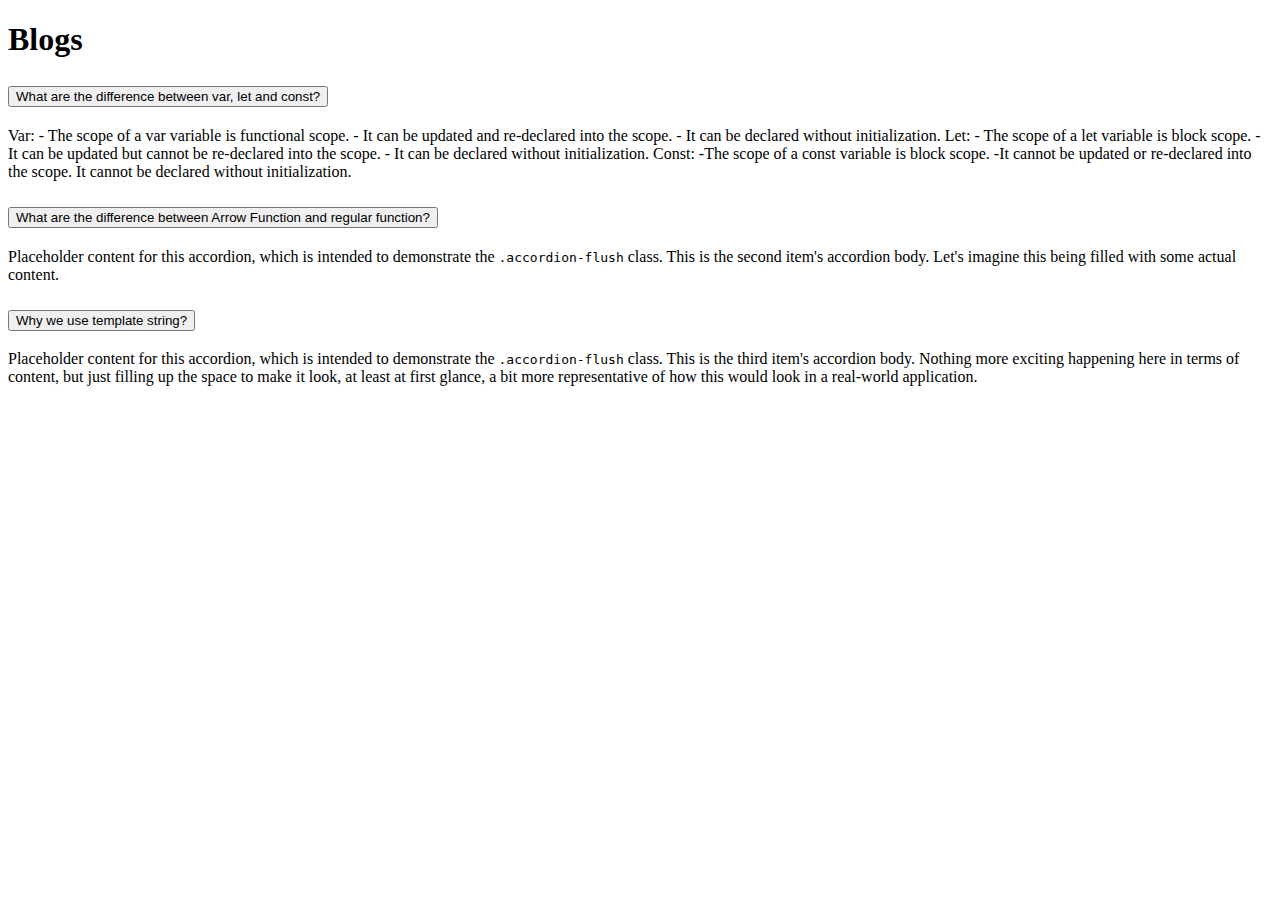
==== blog.html @ 2c83995a "Fourth Draft: Blogs Added & Initialized" ====
<!doctype html>
<html lang="en">
  <head>
    <meta charset="utf-8">
    <meta name="viewport" content="width=device-width, initial-scale=1">
    <title>Blogs</title>
    <link href="https://cdn.jsdelivr.net/npm/bootstrap@5.2.1/dist/css/bootstrap.min.css" rel="stylesheet" integrity="sha384-iYQeCzEYFbKjA/T2uDLTpkwGzCiq6soy8tYaI1GyVh/UjpbCx/TYkiZhlZB6+fzT" crossorigin="anonymous">
  </head>
  <body class="container">
    <h1>Blogs</h1>
    <Section>
        <div class="accordion accordion-flush" id="accordionFlushExample">
            <div class="accordion-item">
              <h2 class="accordion-header" id="flush-headingOne">
                <button class="accordion-button collapsed" type="button" data-bs-toggle="collapse" data-bs-target="#flush-collapseOne" aria-expanded="false" aria-controls="flush-collapseOne">
                    What are the difference between var, let and const?
                </button>
              </h2>
              <div id="flush-collapseOne" class="accordion-collapse collapse" aria-labelledby="flush-headingOne" data-bs-parent="#accordionFlushExample">
                <div class="accordion-body">
                    Var:
                    - The scope of a var variable is functional scope.
                    - It can be updated and re-declared into the scope.
                    - It can be declared without initialization.
                    
                    Let:
                    - The scope of a let variable is block scope.
                    - It can be updated but cannot be re-declared into the scope.
                    - It can be declared without initialization.
                    
                    Const:
                    -The scope of a const variable is block scope.
                    -It cannot be updated or re-declared into the scope.
                    It cannot be declared without initialization.
                    
                    </div>
              </div>
            </div>
            <div class="accordion-item">
              <h2 class="accordion-header" id="flush-headingTwo">
                <button class="accordion-button collapsed" type="button" data-bs-toggle="collapse" data-bs-target="#flush-collapseTwo" aria-expanded="false" aria-controls="flush-collapseTwo">
                    What are the difference between Arrow Function and regular function?
                </button>
              </h2>
              <div id="flush-collapseTwo" class="accordion-collapse collapse" aria-labelledby="flush-headingTwo" data-bs-parent="#accordionFlushExample">
                <div class="accordion-body">Placeholder content for this accordion, which is intended to demonstrate the <code>.accordion-flush</code> class. This is the second item's accordion body. Let's imagine this being filled with some actual content.</div>
              </div>
            </div>
            <div class="accordion-item">
              <h2 class="accordion-header" id="flush-headingThree">
                <button class="accordion-button collapsed" type="button" data-bs-toggle="collapse" data-bs-target="#flush-collapseThree" aria-expanded="false" aria-controls="flush-collapseThree">
                  Why we use template string?
                </button>
              </h2>
              <div id="flush-collapseThree" class="accordion-collapse collapse" aria-labelledby="flush-headingThree" data-bs-parent="#accordionFlushExample">
                <div class="accordion-body">Placeholder content for this accordion, which is intended to demonstrate the <code>.accordion-flush</code> class. This is the third item's accordion body. Nothing more exciting happening here in terms of content, but just filling up the space to make it look, at least at first glance, a bit more representative of how this would look in a real-world application.</div>
              </div>
            </div>
          </div>
    </Section>
    <script src="https://cdn.jsdelivr.net/npm/bootstrap@5.2.1/dist/js/bootstrap.bundle.min.js" integrity="sha384-u1OknCvxWvY5kfmNBILK2hRnQC3Pr17a+RTT6rIHI7NnikvbZlHgTPOOmMi466C8" crossorigin="anonymous"></script>
  </body>
</html>
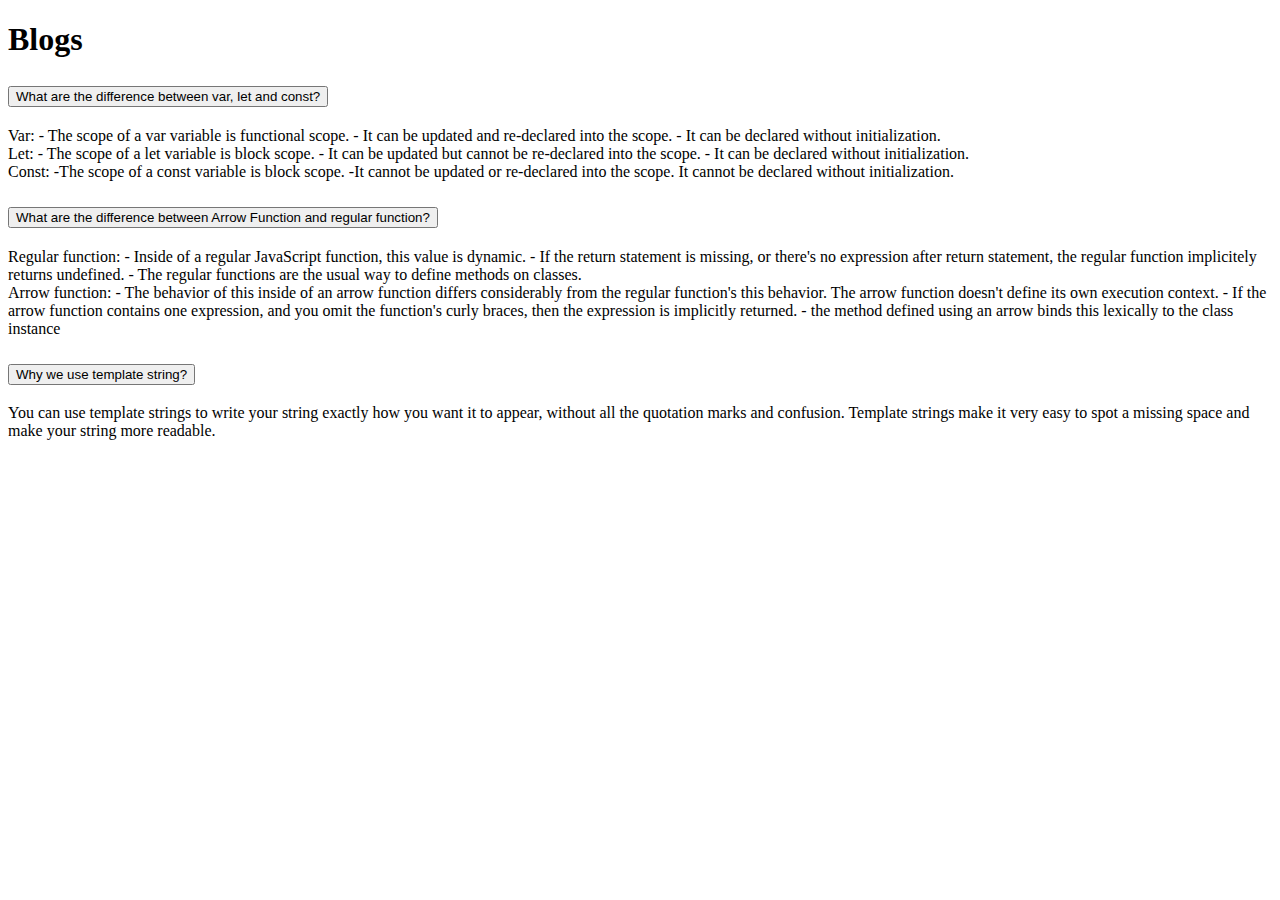
==== commit 86b04589: "Fifth Draft: Compelete Blog Added" ====
--- a/blog.html
+++ b/blog.html
@@ -6,13 +6,13 @@
     <title>Blogs</title>
     <link href="https://cdn.jsdelivr.net/npm/bootstrap@5.2.1/dist/css/bootstrap.min.css" rel="stylesheet" integrity="sha384-iYQeCzEYFbKjA/T2uDLTpkwGzCiq6soy8tYaI1GyVh/UjpbCx/TYkiZhlZB6+fzT" crossorigin="anonymous">
   </head>
-  <body class="container">
-    <h1>Blogs</h1>
-    <Section>
-        <div class="accordion accordion-flush" id="accordionFlushExample">
+  <body class="container bg-dark">
+    <h1 class="text-light text-bg-info rounded-3 text-center m-5 p-3">Blogs</h1>
+    <Section class="d-flex justify-content-center align-items-center m-5 p-5">
+        <div class="accordion accordion-flush rounded-3" id="accordionFlushExample">
             <div class="accordion-item">
               <h2 class="accordion-header" id="flush-headingOne">
-                <button class="accordion-button collapsed" type="button" data-bs-toggle="collapse" data-bs-target="#flush-collapseOne" aria-expanded="false" aria-controls="flush-collapseOne">
+                <button class="accordion-button collapsed bg-secondary text-light text-center" type="button" data-bs-toggle="collapse" data-bs-target="#flush-collapseOne" aria-expanded="false" aria-controls="flush-collapseOne">
                     What are the difference between var, let and const?
                 </button>
               </h2>
@@ -22,12 +22,12 @@
                     - The scope of a var variable is functional scope.
                     - It can be updated and re-declared into the scope.
                     - It can be declared without initialization.
-                    
+                    <br>
                     Let:
                     - The scope of a let variable is block scope.
                     - It can be updated but cannot be re-declared into the scope.
                     - It can be declared without initialization.
-                    
+                    <br>
                     Const:
                     -The scope of a const variable is block scope.
                     -It cannot be updated or re-declared into the scope.
@@ -38,22 +38,30 @@
             </div>
             <div class="accordion-item">
               <h2 class="accordion-header" id="flush-headingTwo">
-                <button class="accordion-button collapsed" type="button" data-bs-toggle="collapse" data-bs-target="#flush-collapseTwo" aria-expanded="false" aria-controls="flush-collapseTwo">
+                <button class="accordion-button collapsed bg-secondary text-light text-center" type="button" data-bs-toggle="collapse" data-bs-target="#flush-collapseTwo" aria-expanded="false" aria-controls="flush-collapseTwo">
                     What are the difference between Arrow Function and regular function?
                 </button>
               </h2>
               <div id="flush-collapseTwo" class="accordion-collapse collapse" aria-labelledby="flush-headingTwo" data-bs-parent="#accordionFlushExample">
-                <div class="accordion-body">Placeholder content for this accordion, which is intended to demonstrate the <code>.accordion-flush</code> class. This is the second item's accordion body. Let's imagine this being filled with some actual content.</div>
+                <div class="accordion-body">Regular function:
+                    - Inside of a regular JavaScript function, this value is dynamic.
+                    - If the return statement is missing, or there's no expression after return statement, the regular function implicitely returns undefined.
+                    - The regular functions are the usual way to define methods on classes.
+                    <br>
+                    Arrow function:
+                    - The behavior of this inside of an arrow function differs considerably from the regular function's this behavior. The arrow function doesn't define its own execution context.
+                    - If the arrow function contains one expression, and you omit the function's curly braces, then the expression is implicitly returned.
+                    - the method defined using an arrow binds this lexically to the class instance</div>
               </div>
             </div>
             <div class="accordion-item">
               <h2 class="accordion-header" id="flush-headingThree">
-                <button class="accordion-button collapsed" type="button" data-bs-toggle="collapse" data-bs-target="#flush-collapseThree" aria-expanded="false" aria-controls="flush-collapseThree">
+                <button class="accordion-button collapsed bg-secondary text-light text-center" type="button" data-bs-toggle="collapse" data-bs-target="#flush-collapseThree" aria-expanded="false" aria-controls="flush-collapseThree">
                   Why we use template string?
                 </button>
               </h2>
               <div id="flush-collapseThree" class="accordion-collapse collapse" aria-labelledby="flush-headingThree" data-bs-parent="#accordionFlushExample">
-                <div class="accordion-body">Placeholder content for this accordion, which is intended to demonstrate the <code>.accordion-flush</code> class. This is the third item's accordion body. Nothing more exciting happening here in terms of content, but just filling up the space to make it look, at least at first glance, a bit more representative of how this would look in a real-world application.</div>
+                <div class="accordion-body">You can use template strings to write your string exactly how you want it to appear, without all the quotation marks and confusion. Template strings make it very easy to spot a missing space and make your string more readable.</div>
               </div>
             </div>
           </div>
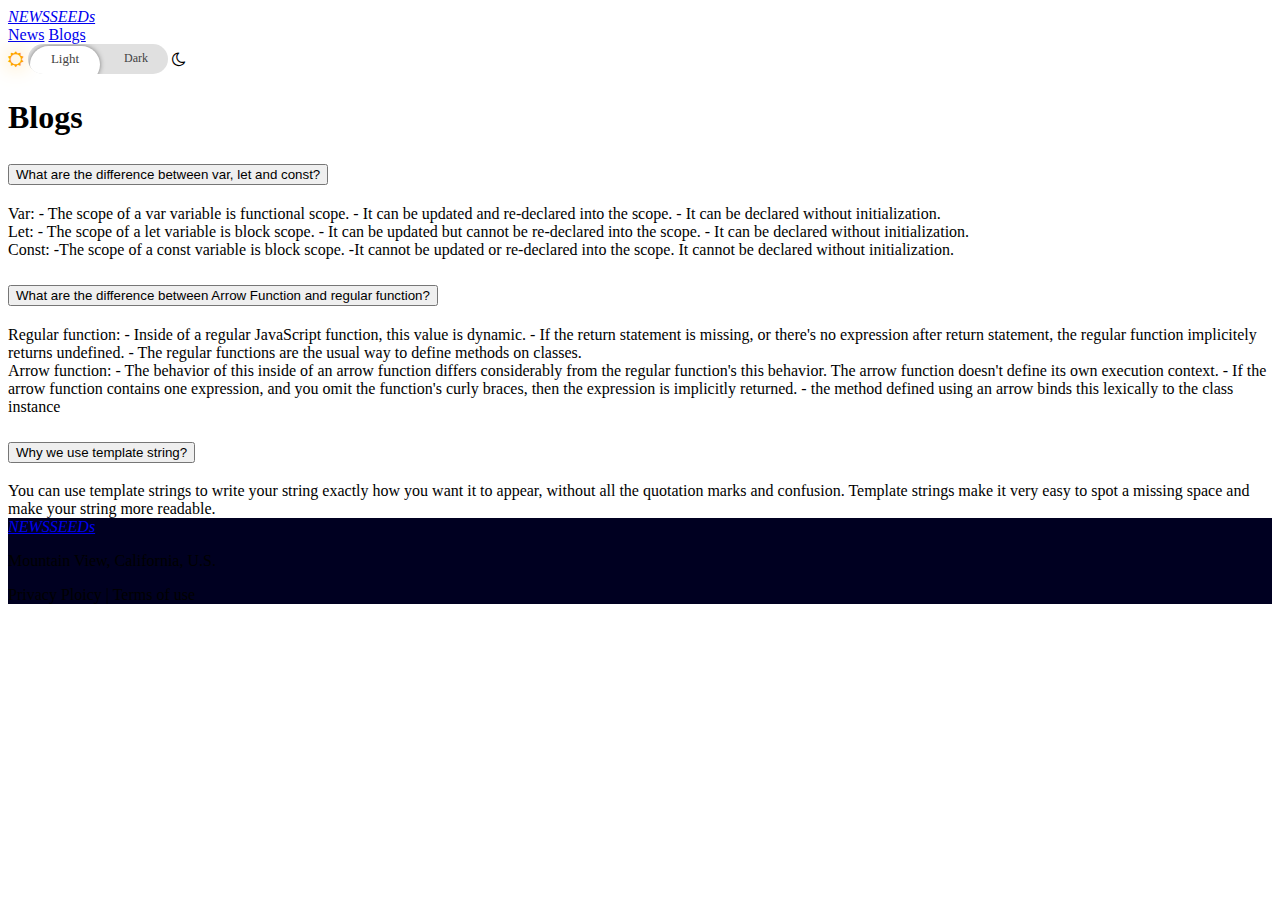
==== commit 639a246d: "Sixth Draft: Blogs Amended &  Footer Added" ====
--- a/blog.html
+++ b/blog.html
@@ -5,14 +5,34 @@
     <meta name="viewport" content="width=device-width, initial-scale=1">
     <title>Blogs</title>
     <link href="https://cdn.jsdelivr.net/npm/bootstrap@5.2.1/dist/css/bootstrap.min.css" rel="stylesheet" integrity="sha384-iYQeCzEYFbKjA/T2uDLTpkwGzCiq6soy8tYaI1GyVh/UjpbCx/TYkiZhlZB6+fzT" crossorigin="anonymous">
+    <link rel="stylesheet" href="style.css">
+    <link rel="stylesheet" href="https://maxcdn.bootstrapcdn.com/font-awesome/4.7.0/css/font-awesome.min.css">
   </head>
-  <body class="container bg-dark">
-    <h1 class="text-light text-bg-info rounded-3 text-center m-5 p-3">Blogs</h1>
+  <body class="container">
+    <!-- Header Starts -->
+    <header class="container-fluid  my-3 d-flex justify-content-between sticky-top align-items-center">
+      <a class="text-success text-decoration-none" href="#"><i><span class="p-1">NEWS</span><span class="text-bg-success text-light rounded-3 my-2 p-2">SEEDs</span></i></a>
+      <div class="d-flex flex-row">
+          <a href="index.html" class="text-decoration-none mx-3">News</a>
+          <a href="blog.html" class="text-decoration-none mx-3">Blogs</a>
+          <div class="btn-container d-inline mx-3 d-none d-lg-inline">
+              <i class="fa fa-sun-o" aria-hidden="true"></i>
+                <label class="switch btn-color-mode-switch">
+                      <input type="checkbox" name="color_mode" id="color_mode" value="1">
+                      <label for="color_mode" data-on="Dark" data-off="Light" class="btn-color-mode-switch-inner"></label>
+                  </label>
+                <i class="fa fa-moon-o" aria-hidden="true"></i>
+          </div>
+      </div>
+  </header>
+  <!-- Header Ends -->
+  <!-- Blogs Starts -->
+    <h1 class="text-light text-bg-success rounded-3 text-center m-5 p-3">Blogs</h1>
     <Section class="d-flex justify-content-center align-items-center m-5 p-5">
         <div class="accordion accordion-flush rounded-3" id="accordionFlushExample">
             <div class="accordion-item">
               <h2 class="accordion-header" id="flush-headingOne">
-                <button class="accordion-button collapsed bg-secondary text-light text-center" type="button" data-bs-toggle="collapse" data-bs-target="#flush-collapseOne" aria-expanded="false" aria-controls="flush-collapseOne">
+                <button class="accordion-button collapsed bg-dark text-light" type="button" data-bs-toggle="collapse" data-bs-target="#flush-collapseOne" aria-expanded="false" aria-controls="flush-collapseOne">
                     What are the difference between var, let and const?
                 </button>
               </h2>
@@ -38,7 +58,7 @@
             </div>
             <div class="accordion-item">
               <h2 class="accordion-header" id="flush-headingTwo">
-                <button class="accordion-button collapsed bg-secondary text-light text-center" type="button" data-bs-toggle="collapse" data-bs-target="#flush-collapseTwo" aria-expanded="false" aria-controls="flush-collapseTwo">
+                <button class="accordion-button collapsed bg-dark text-light text-center" type="button" data-bs-toggle="collapse" data-bs-target="#flush-collapseTwo" aria-expanded="false" aria-controls="flush-collapseTwo">
                     What are the difference between Arrow Function and regular function?
                 </button>
               </h2>
@@ -56,7 +76,7 @@
             </div>
             <div class="accordion-item">
               <h2 class="accordion-header" id="flush-headingThree">
-                <button class="accordion-button collapsed bg-secondary text-light text-center" type="button" data-bs-toggle="collapse" data-bs-target="#flush-collapseThree" aria-expanded="false" aria-controls="flush-collapseThree">
+                <button class="accordion-button collapsed bg-dark text-light text-center" type="button" data-bs-toggle="collapse" data-bs-target="#flush-collapseThree" aria-expanded="false" aria-controls="flush-collapseThree">
                   Why we use template string?
                 </button>
               </h2>
@@ -66,6 +86,19 @@
             </div>
           </div>
     </Section>
+    <!-- Blogs Ends -->
+    <!-- Footer Start -->
+    <footer class="container-fluid d-flex justify-content-center align-items-center text-center p-4 fixed-bottom">
+      <div>
+        <a class="text-success text-decoration-none" href="#"><i><span class="p-1">NEWS</span><span class="text-bg-success text-light rounded-3 my-2 p-2">SEEDs</span></i></a>
+        <div class="text-secondary my-4"><p>Mountain View, California, U.S.</p>
+            <p>Privacy Ploicy  |   Terms of use</p>
+          </div>
+      </div>
+    </footer>
+    <!-- Footer End -->
+    
+    <script src="app.js"></script>
     <script src="https://cdn.jsdelivr.net/npm/bootstrap@5.2.1/dist/js/bootstrap.bundle.min.js" integrity="sha384-u1OknCvxWvY5kfmNBILK2hRnQC3Pr17a+RTT6rIHI7NnikvbZlHgTPOOmMi466C8" crossorigin="anonymous"></script>
   </body>
 </html>--- a/style.css
+++ b/style.css
@@ -0,0 +1,154 @@
+
+/*switch styles*/
+
+div.btn-container{
+    display: table-cell;
+    vertical-align: middle;
+    text-align: center;
+}
+
+div.btn-container i{
+    display: inline-block;
+    position: relative;
+    top: -9px;
+}
+
+label {
+    font-size: 13px;
+    color: #424242;
+    font-weight: 500;
+}
+
+.btn-color-mode-switch{
+    display: inline-block;
+    margin: 0px;
+    position: relative;
+}
+
+.btn-color-mode-switch > label.btn-color-mode-switch-inner{
+    margin: 0px;
+    width: 140px;
+    height: 30px;
+    background: #E0E0E0;
+    border-radius: 26px;
+    overflow: hidden;
+    position: relative;
+    transition: all 0.3s ease;
+    /*box-shadow: 0px 0px 8px 0px rgba(17, 17, 17, 0.34) inset;*/
+    display: block;
+}
+
+.btn-color-mode-switch > label.btn-color-mode-switch-inner:before{
+    content: attr(data-on);
+    position: absolute;
+    font-size: 12px;
+    font-weight: 500;
+    top: 7px;
+    right: 20px;
+
+}
+
+.btn-color-mode-switch > label.btn-color-mode-switch-inner:after{
+    content: attr(data-off);
+    width: 70px;
+    height: 27px;
+    background: #fff;
+    border-radius: 26px;
+    position: absolute;
+    left: 2px;
+    top: 2px;
+    text-align: center;
+    transition: all 0.3s ease;
+    box-shadow: 0px 0px 6px -2px #111;
+    padding: 5px 0px;
+}
+
+.btn-color-mode-switch > .alert{
+    display: none;
+    background: #FF9800;
+    border: none;
+    color: #fff;
+}
+
+.btn-color-mode-switch input[type="checkbox"]{
+    cursor: pointer;
+    width: 50px;
+    height: 50px;
+    opacity: 0;
+    position: absolute;
+    top: 0;
+    z-index: -1;
+    margin: 0px;
+}
+
+.btn-color-mode-switch input[type="checkbox"]:checked + label.btn-color-mode-switch-inner{
+    background: #151515;
+    color: #fff;
+}
+
+.btn-color-mode-switch input[type="checkbox"]:checked + label.btn-color-mode-switch-inner:after{
+    content: attr(data-on);
+    left: 68px;
+    background: #3c3c3c;
+}
+
+.btn-color-mode-switch input[type="checkbox"]:checked + label.btn-color-mode-switch-inner:before{
+    content: attr(data-off);
+    right: auto;
+    left: 20px;
+}
+
+.btn-color-mode-switch input[type="checkbox"]:checked + label.btn-color-mode-switch-inner{
+    background: #66BB6A;
+    color: #fff;
+}
+
+.btn-color-mode-switch input[type="checkbox"]:checked ~ .alert{
+    display: block;
+}
+
+/*mode preview*/
+#dark-preview {
+    background: black;
+}
+
+#dark-preview div.btn-container i.fa-sun-o{
+    color: #777;
+}
+
+#dark-preview div.btn-container i.fa-moon-o{
+    color: #fff;
+    text-shadow: 0px 0px 11px #fff;
+}
+
+#white-preview{
+    background: white;
+    color: #000;
+}
+
+.btn-container i.fa-sun-o{
+    color: #ffa500;
+    text-shadow: 0px 0px 20px #ffa500;
+}
+
+#white-preview div.btn-container i.fa-moon-o{
+    color: #777;
+}
+
+p.by a{
+    text-decoration: none;
+    color: #000;
+}
+
+#dark-preview p.by a{
+    color: rgb(204, 203, 203);
+}
+
+#white-preview p.by a{
+    color: #000;
+}
+
+/* Footer */
+footer {
+    background-color: rgb(0, 0, 33);
+}